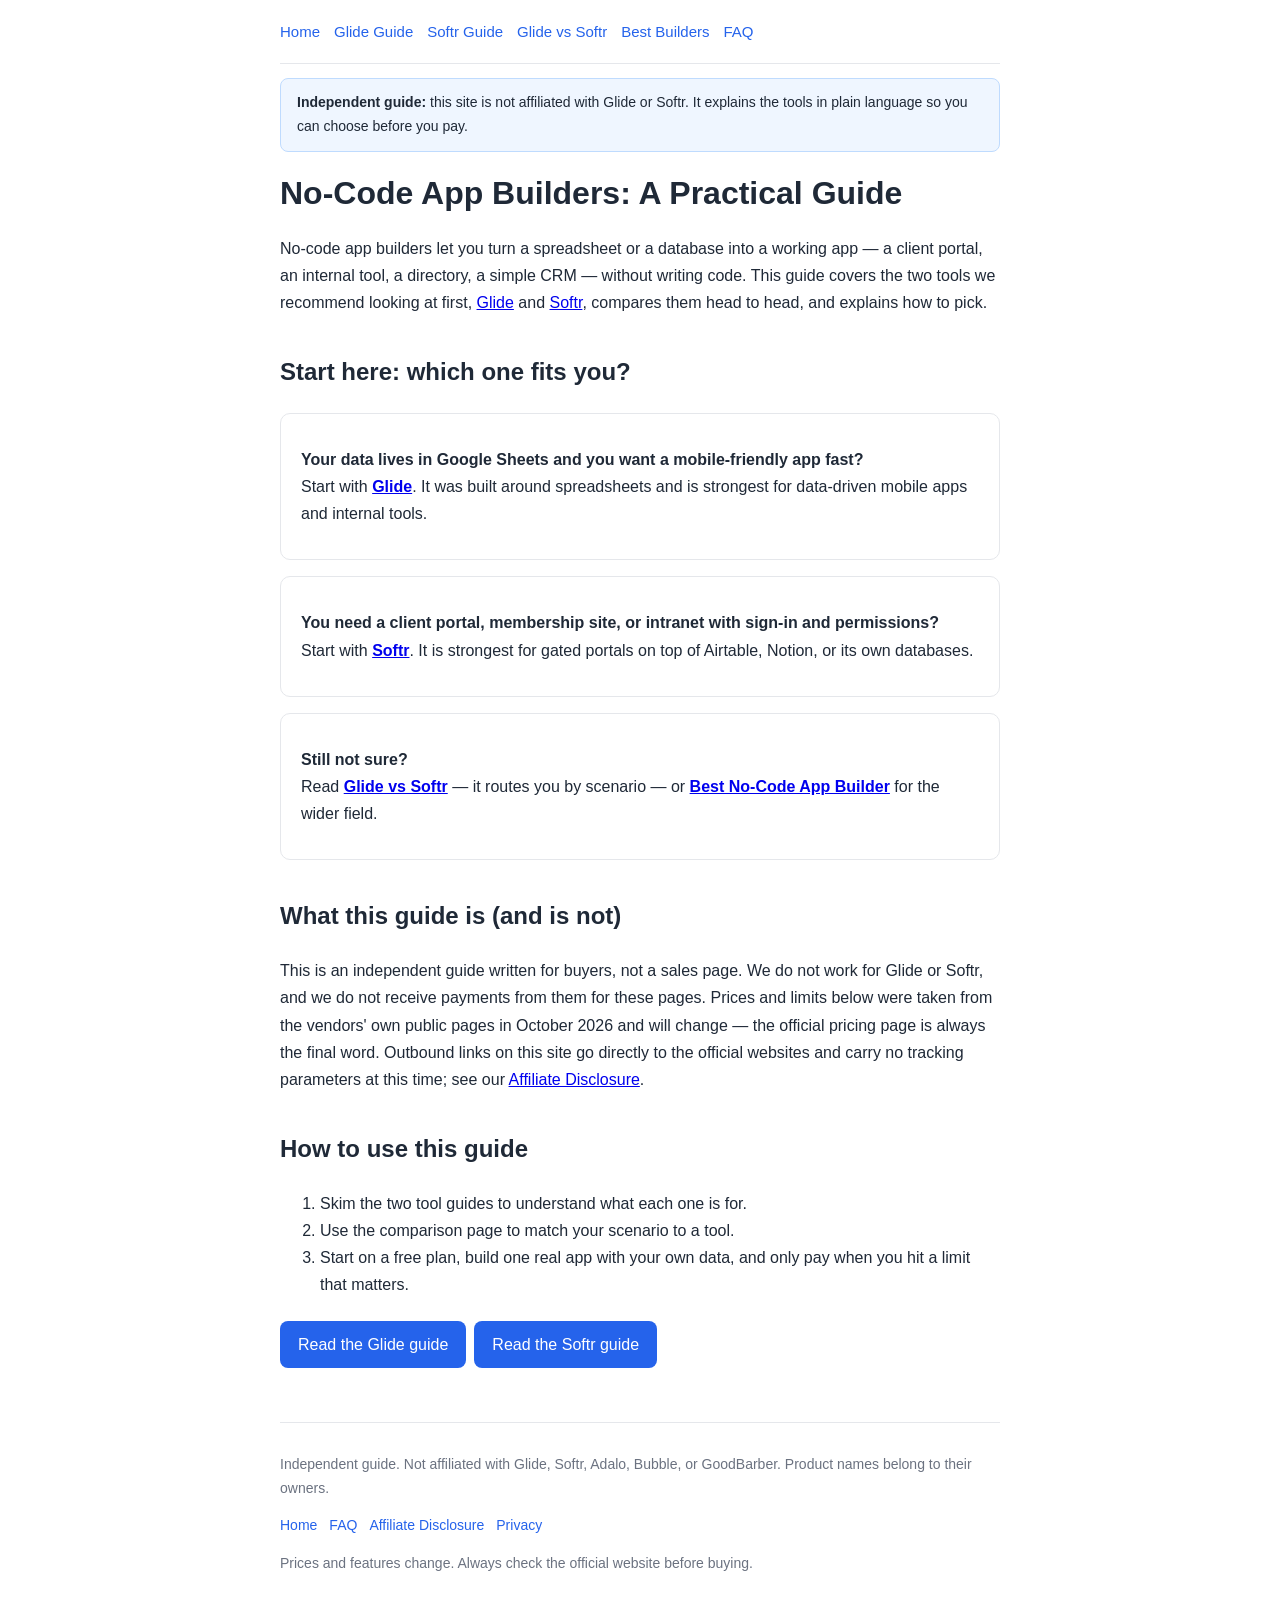
==== index.html @ 8c25397c "Initial site: Glide + Softr no-code app builder guide (8 pages)" ====
<!DOCTYPE html>
<html lang="en">
<head>
<meta charset="utf-8">
<meta name="viewport" content="width=device-width,initial-scale=1">
<title>No-Code App Builders: Glide, Softr & Alternatives | NoCode App Guide</title>
<meta name="description" content="An independent guide to no-code app builders: Glide vs Softr, pricing, and how to choose the best no-code app builder.">
<link rel="icon" type="image/svg+xml" href="favicon.svg">
<link rel="stylesheet" href="style.css">
</head>
<body>
<header><nav><a href="">Home</a><a href="glide/">Glide Guide</a><a href="softr/">Softr Guide</a><a href="glide-vs-softr/">Glide vs Softr</a><a href="best-no-code-app-builder/">Best Builders</a><a href="faq/">FAQ</a></nav></header>
<main>
<p class="notice"><strong>Independent guide:</strong> this site is not affiliated with Glide or Softr. It explains the tools in plain language so you can choose before you pay.</p>
<h1>No-Code App Builders: A Practical Guide</h1>
<p>No-code app builders let you turn a spreadsheet or a database into a working app — a client portal, an internal tool, a directory, a simple CRM — without writing code. This guide covers the two tools we recommend looking at first, <a href="glide/">Glide</a> and <a href="softr/">Softr</a>, compares them head to head, and explains how to pick.</p>
<h2>Start here: which one fits you?</h2>
<div class="card"><p><strong>Your data lives in Google Sheets and you want a mobile-friendly app fast?</strong><br>Start with <a href="glide/">Glide</a>. It was built around spreadsheets and is strongest for data-driven mobile apps and internal tools.</p></div>
<div class="card"><p><strong>You need a client portal, membership site, or intranet with sign-in and permissions?</strong><br>Start with <a href="softr/">Softr</a>. It is strongest for gated portals on top of Airtable, Notion, or its own databases.</p></div>
<div class="card"><p><strong>Still not sure?</strong><br>Read <a href="glide-vs-softr/">Glide vs Softr</a> — it routes you by scenario — or <a href="best-no-code-app-builder/">Best No-Code App Builder</a> for the wider field.</p></div>
<h2>What this guide is (and is not)</h2>
<p>This is an independent guide written for buyers, not a sales page. We do not work for Glide or Softr, and we do not receive payments from them for these pages. Prices and limits below were taken from the vendors' own public pages in October 2026 and will change — the official pricing page is always the final word. Outbound links on this site go directly to the official websites and carry no tracking parameters at this time; see our <a href="disclosure/">Affiliate Disclosure</a>.</p>
<h2>How to use this guide</h2>
<ol>
<li>Skim the two tool guides to understand what each one is for.</li>
<li>Use the comparison page to match your scenario to a tool.</li>
<li>Start on a free plan, build one real app with your own data, and only pay when you hit a limit that matters.</li>
</ol>
<p><a class="btn" href="glide/">Read the Glide guide</a><a class="btn" href="softr/">Read the Softr guide</a></p>

</main>
<footer><p>Independent guide. Not affiliated with Glide, Softr, Adalo, Bubble, or GoodBarber. Product names belong to their owners.</p><p><a href="">Home</a><a href="faq/">FAQ</a><a href="disclosure/">Affiliate Disclosure</a><a href="privacy/">Privacy</a></p><p class="small">Prices and features change. Always check the official website before buying.</p></footer>
</body>
</html>
---- style.css ----
*{box-sizing:border-box}body{font-family:-apple-system,BlinkMacSystemFont,'Segoe UI',Roboto,Helvetica,Arial,sans-serif;line-height:1.7;color:#1f2937;max-width:760px;margin:0 auto;padding:0 20px 60px;background:#fff}header{border-bottom:1px solid #e5e7eb;padding:18px 0}header a{color:#2563eb;text-decoration:none}nav a{margin-right:14px;font-size:15px}.notice{background:#eff6ff;border:1px solid #bfdbfe;padding:12px 16px;border-radius:8px;font-size:14px}h1{font-size:32px;line-height:1.25}h2{margin-top:36px}h3{margin-top:24px}.card{border:1px solid #e5e7eb;border-radius:10px;padding:16px 20px;margin:16px 0}.card a{font-weight:600}table{border-collapse:collapse;width:100%;font-size:15px}th,td{border:1px solid #e5e7eb;padding:8px 10px;text-align:left}th{background:#f9fafb}.btn{display:inline-block;background:#2563eb;color:#fff!important;padding:10px 18px;border-radius:8px;text-decoration:none;margin:6px 8px 6px 0}footer{border-top:1px solid #e5e7eb;margin-top:48px;padding-top:16px;font-size:14px;color:#6b7280}footer a{color:#2563eb;text-decoration:none;margin-right:12px}.small{font-size:14px;color:#6b7280}
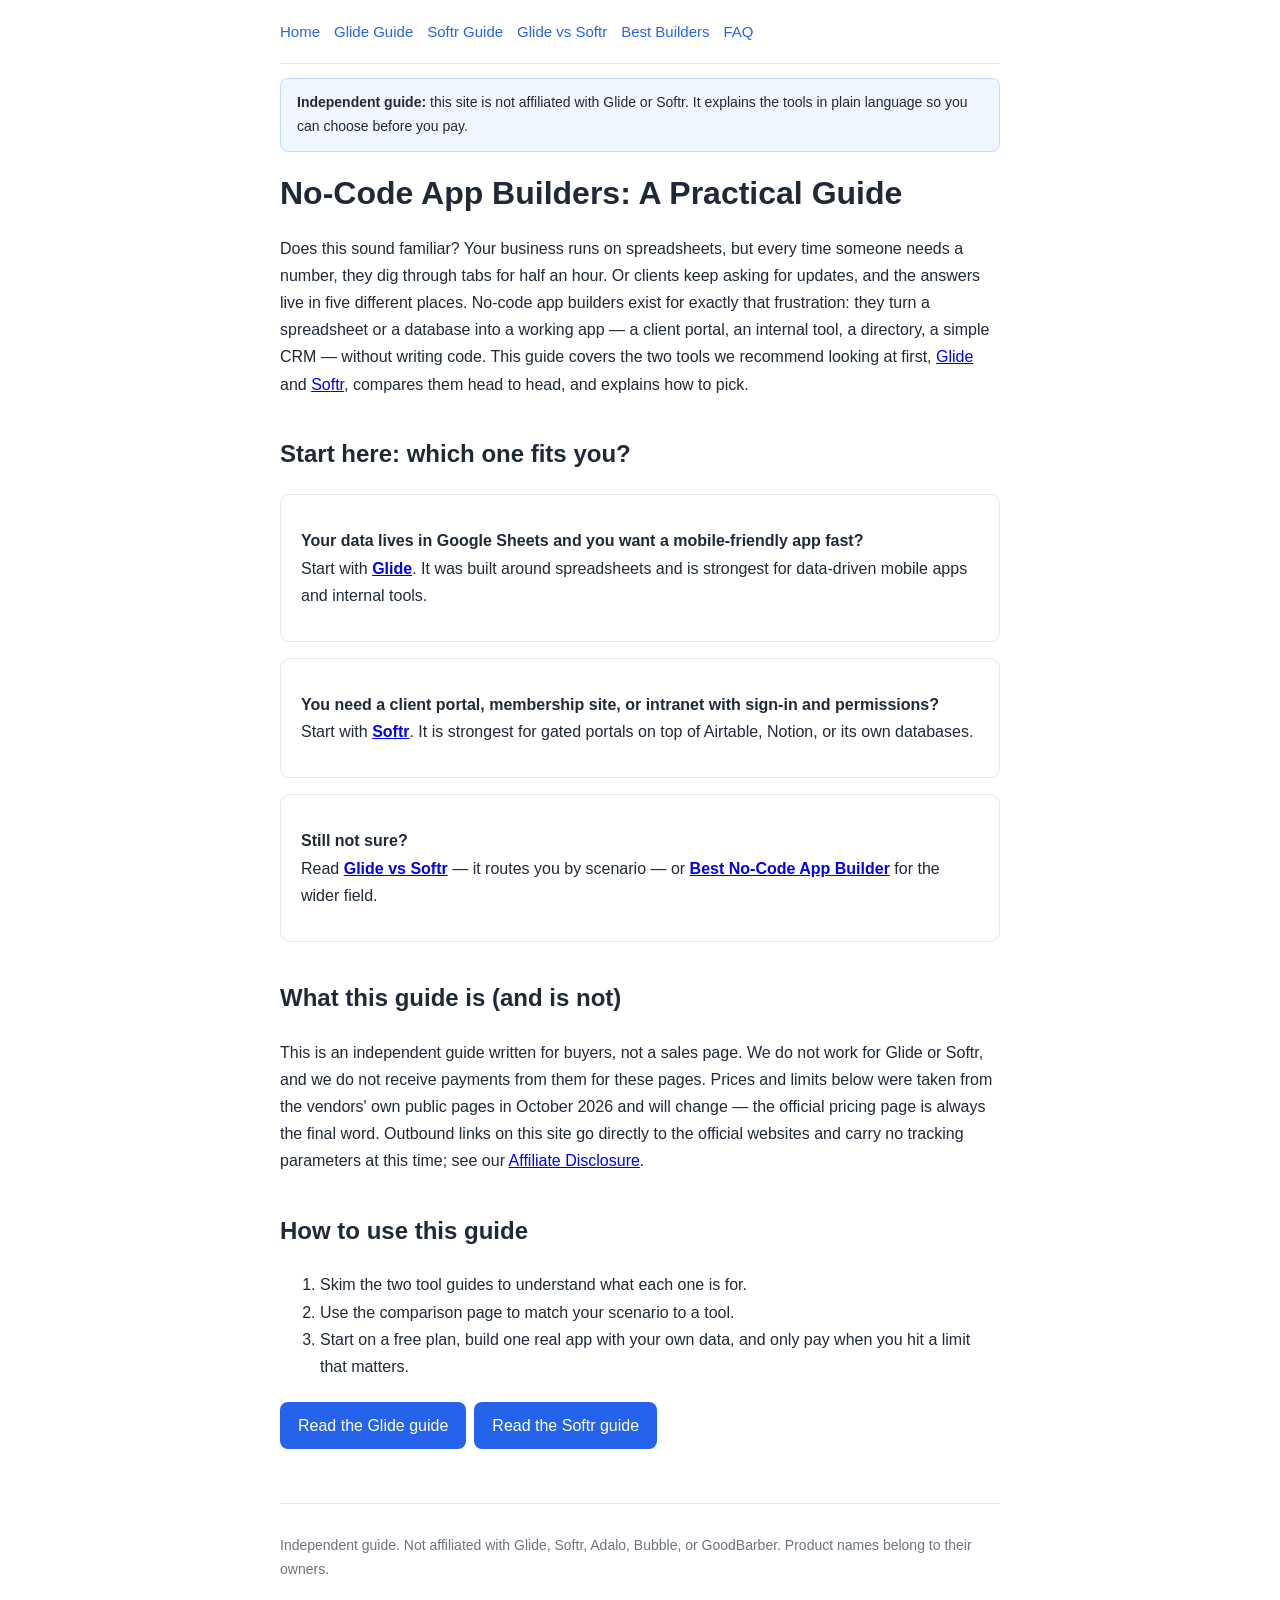
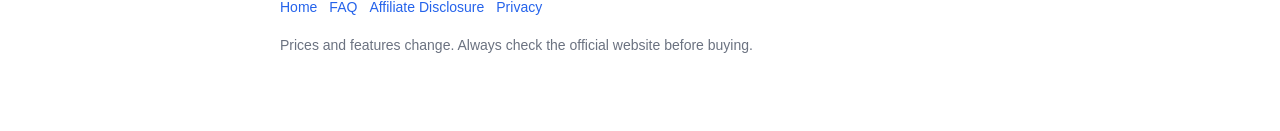
==== commit 3bdd56c2: "Rewrite homepage, Glide and Softr openings in fed-up pain-led style" ====
--- a/index.html
+++ b/index.html
@@ -13,7 +13,7 @@
 <main>
 <p class="notice"><strong>Independent guide:</strong> this site is not affiliated with Glide or Softr. It explains the tools in plain language so you can choose before you pay.</p>
 <h1>No-Code App Builders: A Practical Guide</h1>
-<p>No-code app builders let you turn a spreadsheet or a database into a working app — a client portal, an internal tool, a directory, a simple CRM — without writing code. This guide covers the two tools we recommend looking at first, <a href="glide/">Glide</a> and <a href="softr/">Softr</a>, compares them head to head, and explains how to pick.</p>
+<p>Does this sound familiar? Your business runs on spreadsheets, but every time someone needs a number, they dig through tabs for half an hour. Or clients keep asking for updates, and the answers live in five different places. No-code app builders exist for exactly that frustration: they turn a spreadsheet or a database into a working app — a client portal, an internal tool, a directory, a simple CRM — without writing code. This guide covers the two tools we recommend looking at first, <a href="glide/">Glide</a> and <a href="softr/">Softr</a>, compares them head to head, and explains how to pick.</p>
 <h2>Start here: which one fits you?</h2>
 <div class="card"><p><strong>Your data lives in Google Sheets and you want a mobile-friendly app fast?</strong><br>Start with <a href="glide/">Glide</a>. It was built around spreadsheets and is strongest for data-driven mobile apps and internal tools.</p></div>
 <div class="card"><p><strong>You need a client portal, membership site, or intranet with sign-in and permissions?</strong><br>Start with <a href="softr/">Softr</a>. It is strongest for gated portals on top of Airtable, Notion, or its own databases.</p></div>
